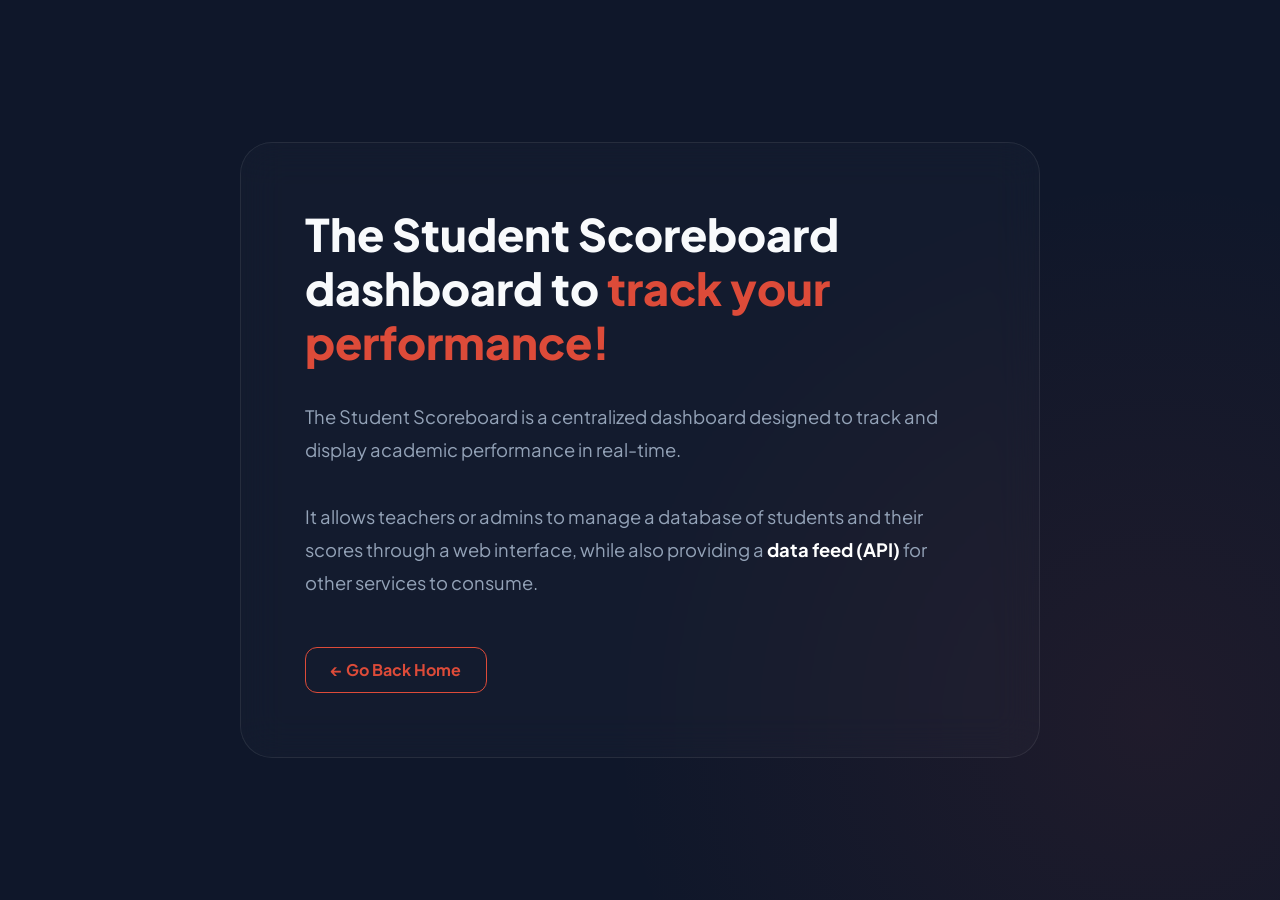
==== my-flask-app/templates/about.html @ 6d976feb "my-flask-app added" ====
<!DOCTYPE html>
<html lang="en">
<head>
    <meta charset="UTF-8">
    <meta name="viewport" content="width=device-width, initial-scale=1.0">
    <title>About | Project Info</title>
    <link href="https://cdn.jsdelivr.net/npm/bootstrap@5.3.0/dist/css/bootstrap.min.css" rel="stylesheet">
    <link href="https://fonts.googleapis.com/css2?family=Plus+Jakarta+Sans:wght@400;700;800&display=swap" rel="stylesheet">
    <style>
        :root { --brand-red: #dd4b39; --bg-dark: #0f172a; }
        body {
            background-color: var(--bg-dark);
            background-image: radial-gradient(circle at 90% 80%, rgba(221, 75, 57, 0.08) 0%, transparent 40%);
            color: #f8fafc;
            font-family: 'Plus Jakarta Sans', sans-serif;
            min-height: 100vh;
            display: flex;
            align-items: center;
        }
        .content-box {
            background: rgba(255, 255, 255, 0.02);
            backdrop-filter: blur(20px);
            border: 1px solid rgba(255, 255, 255, 0.08);
            border-radius: 32px;
            padding: 4rem;
            max-width: 800px;
        }
        h1 { font-weight: 800; font-size: 2.8rem; line-height: 1.2; margin-bottom: 2rem; }
        .highlight { color: var(--brand-red); }
        p { font-size: 1.15rem; color: #94a3b8; line-height: 1.8; }
        strong { color: white; }
        .btn-back {
            margin-top: 2rem;
            background: transparent;
            border: 1px solid var(--brand-red);
            color: var(--brand-red);
            padding: 10px 25px;
            border-radius: 12px;
            text-decoration: none;
            font-weight: 700;
            display: inline-block;
            transition: 0.3s;
        }
        .btn-back:hover { background: var(--brand-red); color: white; }
    </style>
</head>
<body>
    <div class="container d-flex justify-content-center">
        <div class="content-box">
            <h1>The Student Scoreboard dashboard to <span class="highlight">track your performance!</span></h1>
            <p>
                The Student Scoreboard is a centralized dashboard designed to track and display academic performance in real-time. 
                <br><br>
                It allows teachers or admins to manage a database of students and their scores through a web interface, 
                while also providing a <strong>data feed (API)</strong> for other services to consume.
            </p>
            <a href="/" class="btn-back">← Go Back Home</a>
        </div>
    </div>
</body>
</html>
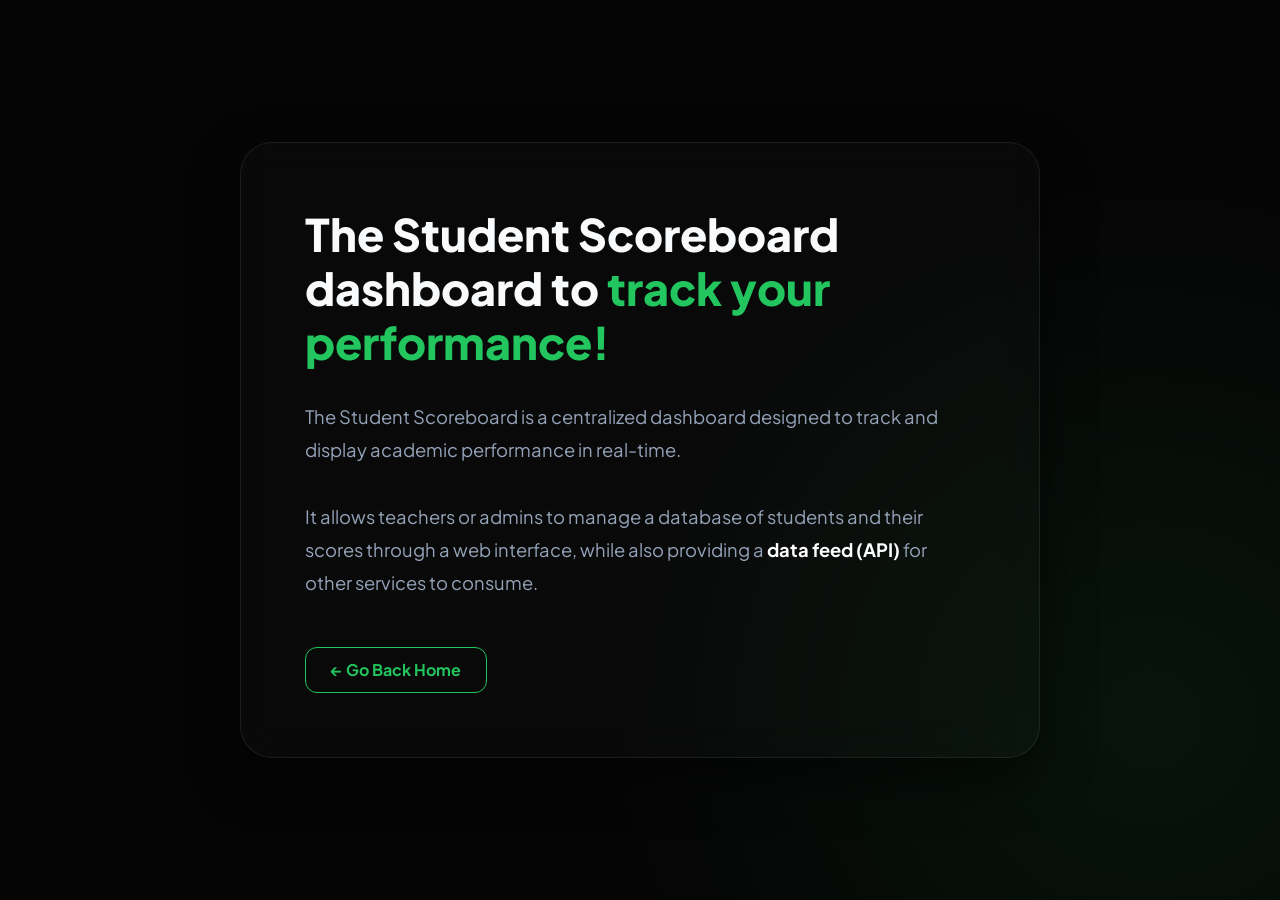
==== commit 1c06956b: "flask assignment done" ====
--- a/my-flask-app/templates/about.html
+++ b/my-flask-app/templates/about.html
@@ -1,22 +1,29 @@
 <!DOCTYPE html>
 <html lang="en">
+
 <head>
     <meta charset="UTF-8">
     <meta name="viewport" content="width=device-width, initial-scale=1.0">
     <title>About | Project Info</title>
     <link href="https://cdn.jsdelivr.net/npm/bootstrap@5.3.0/dist/css/bootstrap.min.css" rel="stylesheet">
-    <link href="https://fonts.googleapis.com/css2?family=Plus+Jakarta+Sans:wght@400;700;800&display=swap" rel="stylesheet">
+    <link href="https://fonts.googleapis.com/css2?family=Plus+Jakarta+Sans:wght@400;700;800&display=swap"
+        rel="stylesheet">
     <style>
-        :root { --brand-red: #dd4b39; --bg-dark: #0f172a; }
+        :root {
+            --brand-green: #22c55e;
+            --bg-dark: #050505;
+        }
+
         body {
             background-color: var(--bg-dark);
-            background-image: radial-gradient(circle at 90% 80%, rgba(221, 75, 57, 0.08) 0%, transparent 40%);
+            background-image: radial-gradient(circle at 90% 80%, rgba(34, 197, 94, 0.08) 0%, transparent 40%);
             color: #f8fafc;
             font-family: 'Plus Jakarta Sans', sans-serif;
             min-height: 100vh;
             display: flex;
             align-items: center;
         }
+
         .content-box {
             background: rgba(255, 255, 255, 0.02);
             backdrop-filter: blur(20px);
@@ -24,16 +31,35 @@
             border-radius: 32px;
             padding: 4rem;
             max-width: 800px;
+            box-shadow: 0 20px 50px rgba(0, 0, 0, 0.5);
         }
-        h1 { font-weight: 800; font-size: 2.8rem; line-height: 1.2; margin-bottom: 2rem; }
-        .highlight { color: var(--brand-red); }
-        p { font-size: 1.15rem; color: #94a3b8; line-height: 1.8; }
-        strong { color: white; }
+
+        h1 {
+            font-weight: 800;
+            font-size: 2.8rem;
+            line-height: 1.2;
+            margin-bottom: 2rem;
+        }
+
+        .highlight {
+            color: var(--brand-green);
+        }
+
+        p {
+            font-size: 1.15rem;
+            color: #94a3b8;
+            line-height: 1.8;
+        }
+
+        strong {
+            color: white;
+        }
+
         .btn-back {
             margin-top: 2rem;
             background: transparent;
-            border: 1px solid var(--brand-red);
-            color: var(--brand-red);
+            border: 1px solid var(--brand-green);
+            color: var(--brand-green);
             padding: 10px 25px;
             border-radius: 12px;
             text-decoration: none;
@@ -41,21 +67,30 @@
             display: inline-block;
             transition: 0.3s;
         }
-        .btn-back:hover { background: var(--brand-red); color: white; }
+
+        .btn-back:hover {
+            background: var(--brand-green);
+            color: #050505;
+            transform: translateY(-2px);
+            box-shadow: 0 5px 15px rgba(34, 197, 94, 0.2);
+        }
     </style>
 </head>
+
 <body>
     <div class="container d-flex justify-content-center">
         <div class="content-box">
             <h1>The Student Scoreboard dashboard to <span class="highlight">track your performance!</span></h1>
             <p>
-                The Student Scoreboard is a centralized dashboard designed to track and display academic performance in real-time. 
+                The Student Scoreboard is a centralized dashboard designed to track and display academic performance in
+                real-time.
                 <br><br>
-                It allows teachers or admins to manage a database of students and their scores through a web interface, 
+                It allows teachers or admins to manage a database of students and their scores through a web interface,
                 while also providing a <strong>data feed (API)</strong> for other services to consume.
             </p>
             <a href="/" class="btn-back">← Go Back Home</a>
         </div>
     </div>
 </body>
-</html>+
+</html>
